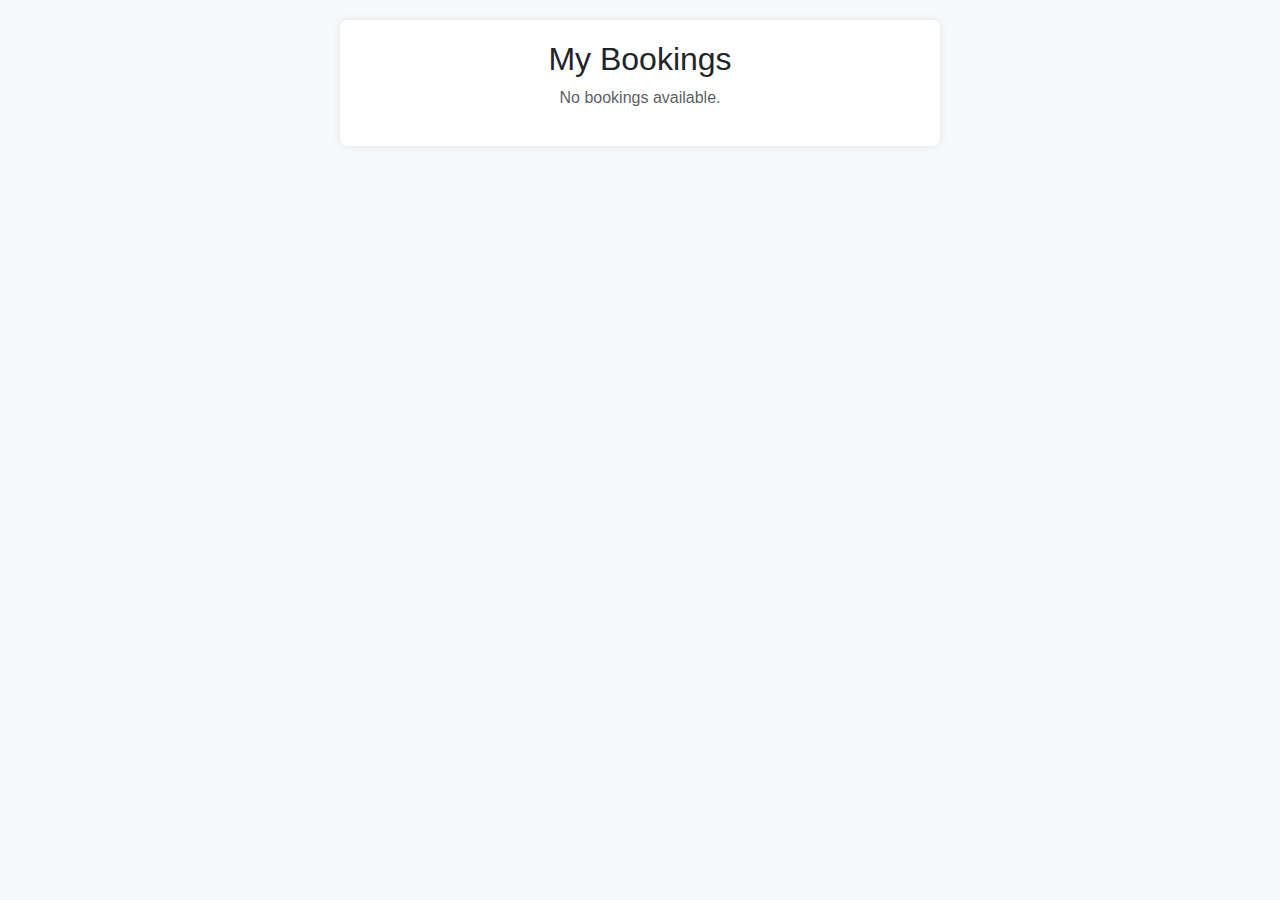
==== bookings.html @ f223101a "Add files via upload" ====
<!DOCTYPE html>
<html lang="en">
<head>
    <meta charset="UTF-8">
    <meta name="viewport" content="width=device-width, initial-scale=1.0">
    <title>My Bookings</title>
    <link href="https://cdn.jsdelivr.net/npm/bootstrap@5.0.2/dist/css/bootstrap.min.css" rel="stylesheet">
    <style>
        body {
            font-family: Arial, sans-serif;
            background-color: #f8f9fa;
            margin: 20px;
        }
        .container {
            max-width: 600px;
            background: white;
            padding: 20px;
            border-radius: 8px;
            box-shadow: 0px 0px 10px rgba(0,0,0,0.1);
        }
        .booking-item {
            padding: 15px;
            border-bottom: 1px solid #ddd;
            margin-bottom: 10px;
        }
        .cancel-btn {
            background: red;
            color: white;
            border: none;
            padding: 8px 12px;
            cursor: pointer;
            border-radius: 5px;
        }
        .cancel-btn:hover {
            background: darkred;
        }
    </style>
</head>
<body>

    <div class="container">
        <h2 class="text-center">My Bookings</h2>
        <div id="bookingList"></div>
        <p id="noBookings" class="text-center text-muted">No bookings available.</p>
    </div>

    <script>
        // Function to display bookings from localStorage
        function displayBookings() {
            let bookings = JSON.parse(localStorage.getItem('bookings')) || [];
            let bookingList = document.getElementById('bookingList');
            let noBookings = document.getElementById('noBookings');
            bookingList.innerHTML = '';

            if (bookings.length === 0) {
                noBookings.style.display = "block";
            } else {
                noBookings.style.display = "none";
            }

            bookings.forEach((booking, index) => {
                let bookingItem = document.createElement('div');
                bookingItem.classList.add('booking-item');
                bookingItem.innerHTML = `
                    <p><strong>Name:</strong> ${booking.name}</p>
                    <p><strong>Date:</strong> ${booking.date}</p>
                    <p><strong>Time:</strong> ${booking.time}</p>
                    <p><strong>Persons:</strong> ${booking.persons}</p>
                    <p><strong>Phone:</strong> ${booking.phone}</p>
                    <button class="cancel-btn" onclick="cancelBooking(${index})">Cancel</button>
                `;
                bookingList.appendChild(bookingItem);
            });
        }

        // Function to cancel a booking
        function cancelBooking(index) {
            let bookings = JSON.parse(localStorage.getItem('bookings')) || [];
            let cancelledBooking = bookings[index];

            if (!cancelledBooking) {
                alert("Booking not found!");
                return;
            }

            // Remove the booking from localStorage
            bookings.splice(index, 1);
            localStorage.setItem('bookings', JSON.stringify(bookings));

            // Send cancellation request to Google Apps Script
            sendCancellationToGoogleScript(cancelledBooking);

            // Refresh the booking list
            displayBookings();

            alert("Booking cancelled successfully.");
        }

        // Function to send cancellation details to Google Apps Script
        function sendCancellationToGoogleScript(booking) {
            const scriptURL = "https://script.google.com/macros/s/AKfycbzW_BVEhAjj1W4_Z9f3I8T64K8LUgy5EScoKSaVIJ7Mwg1rU5fk01IAwe78un05Ug7BoA/exec"; // Replace with your Google Apps Script URL

            const formData = new FormData();
            formData.append('action', 'cancel');
            formData.append('name', booking.name);
            formData.append('date', booking.date);
            formData.append('time', booking.time);
            formData.append('persons', booking.persons);
            formData.append('phone', booking.phone);

            fetch(scriptURL, {
                method: 'POST',
                body: formData
            })
            .then(response => response.text())
            .then(responseText => {
                console.log("Response from Google Script:", responseText);
            })
            .catch(error => {
                console.error("Error sending cancellation:", error);
            });
        }

        // Load bookings on page load
        document.addEventListener('DOMContentLoaded', displayBookings);
    </script>

</body>
</html>
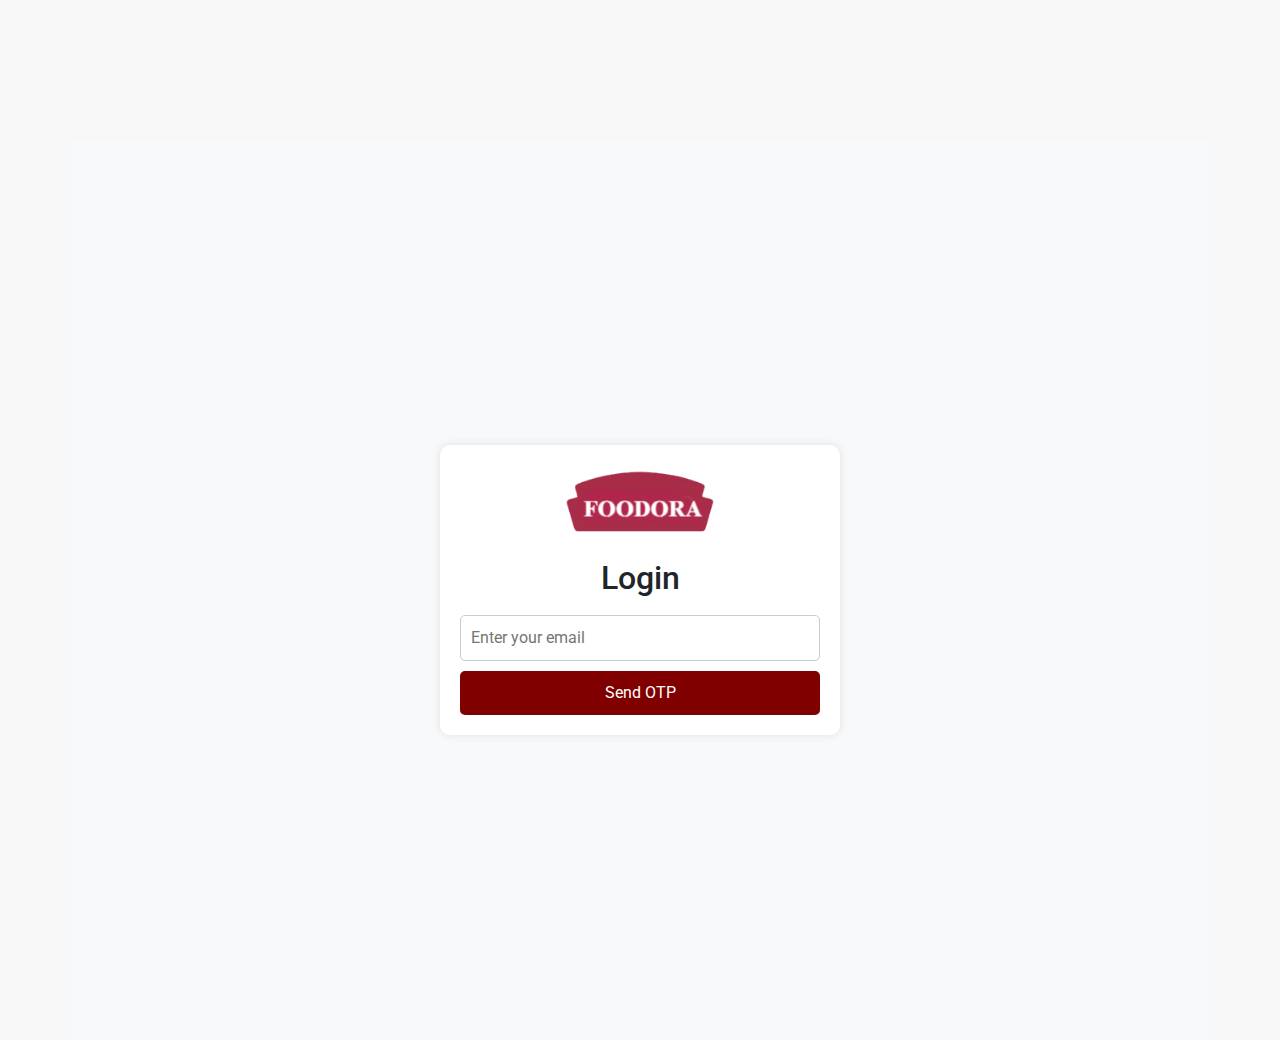
==== commit 02ce4ba2: "Add files via upload" ====
--- a/bookings.html
+++ b/bookings.html
@@ -37,14 +37,21 @@
     </style>
 </head>
 <body>
+    
 
     <div class="container">
         <h2 class="text-center">My Bookings</h2>
         <div id="bookingList"></div>
         <p id="noBookings" class="text-center text-muted">No bookings available.</p>
     </div>
+    
 
     <script>
+        // Check if the user is logged in
+if (!localStorage.getItem("user")) {
+    window.location.href = "login.html"; // Redirect to login page 
+}
+
         // Function to display bookings from localStorage
         function displayBookings() {
             let bookings = JSON.parse(localStorage.getItem('bookings')) || [];
@@ -98,7 +105,7 @@
 
         // Function to send cancellation details to Google Apps Script
         function sendCancellationToGoogleScript(booking) {
-            const scriptURL = "https://script.google.com/macros/s/AKfycbzW_BVEhAjj1W4_Z9f3I8T64K8LUgy5EScoKSaVIJ7Mwg1rU5fk01IAwe78un05Ug7BoA/exec"; // Replace with your Google Apps Script URL
+            const scriptURL = "https://script.google.com/macros/s/AKfycbwQrzK8mkti3zy8A-FoZ4bt93te3E9E2HNqtVLtN-QbbLln-ijEEuormdDrn0OY6q4kDw/exec"; // Replace with your Google Apps Script URL
 
             const formData = new FormData();
             formData.append('action', 'cancel');
